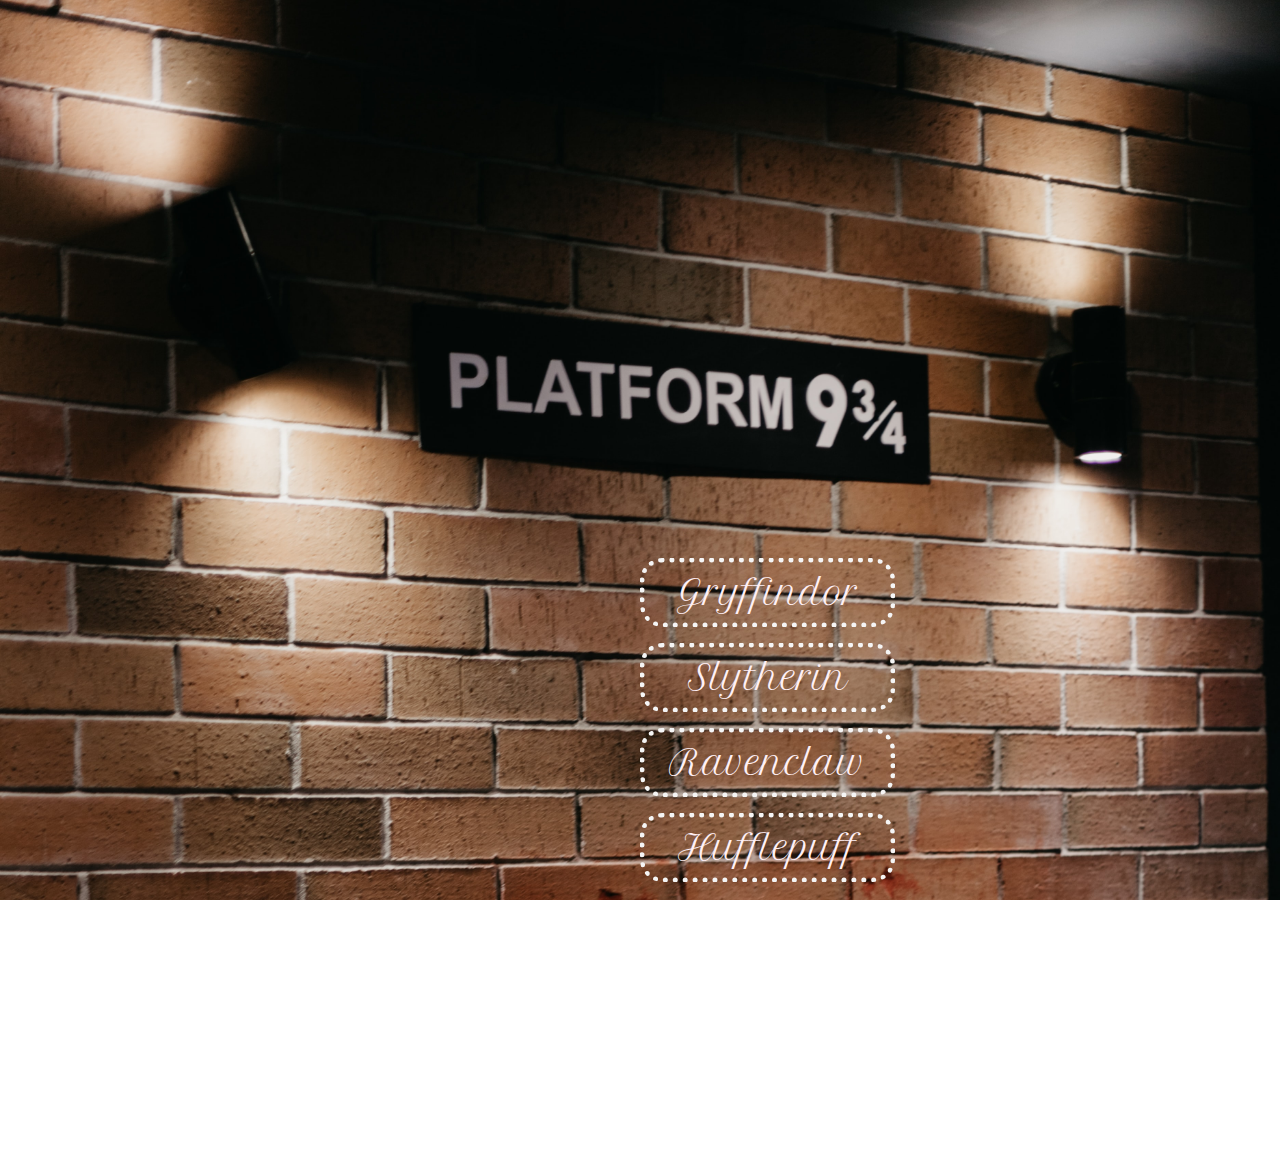
==== index.html @ a3bdd31c "First Commit" ====
<html lang="en">
<head>
    <meta charset="UTF-8">
    <meta name="viewport" content="width=device-width, initial-scale=1.0">
    <title>Day 3</title>
    <link rel="stylesheet" href="./css/style.css">
    <!-- <link rel="shortcut icon" href="../Images/Wolfz.png" type="image/x-icon"> -->
</head>
<body>
    <div class="container-box">
        <div class="gryffindor house">
            <a href="#">Gryffindor</a>
        </div>
        <div class="slytherin house">
            <a href="#">Slytherin</a>
        </div>
        <div class="ravenclaw house">
            <a href="#">Ravenclaw</a>
        </div>
        <div class="huffelpuff house">
            <a href="#">Hufflepuff</a>
        </div>
    </div>
</body>
</html>
---- css/style.css ----
@import url('https://fonts.googleapis.com/css2?family=Petit+Formal+Script&display=swap');

*{
    margin: 0;
    padding: 0;
}
body{
    background-image: url(../Images/emrecan-arik-8Q91Wh2K3oY-unsplash.jpg);
    background-attachment: fixed;
    background-size: cover;
    max-width: 414px;
    max-height: 736px;
    overflow: hidden;
}
.container-box{
    display: flex;
    justify-content: center;
    align-content: center;
    flex-direction: column;
    position: absolute;
    width: 100%;
    height: 100%;
    left: 50%;
    top: 30%;
}
.house{
    color: lavenderblush;
    font-family: 'Petit Formal Script', cursive;
    padding: 9px 0;
    margin: 8px 0;
    border: 5px dotted whitesmoke;
    border-radius: 22px;
    width: 245px;
    text-align: center;
    font-size: 33px;
    font-weight: normal;

}
.house a{
    text-decoration: none;
    color: lavenderblush;
    transition: ease 0.7s;
}
.house:hover{
    background-color: slategray;
}
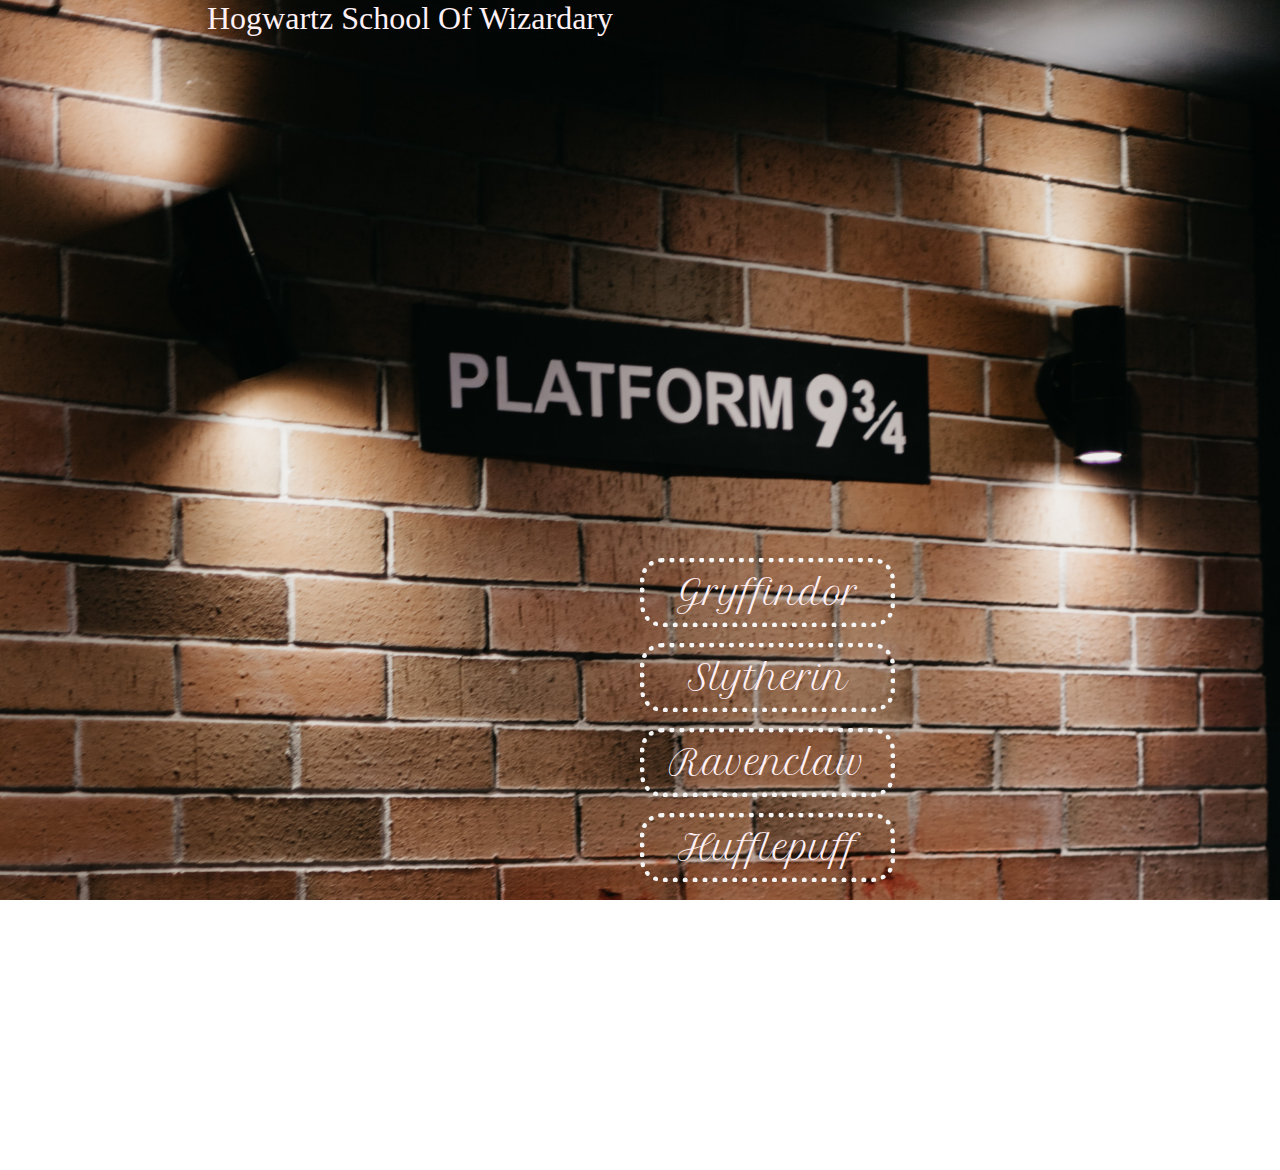
==== commit e18df524: "second commit" ====
--- a/index.html
+++ b/index.html
@@ -7,6 +7,9 @@
     <!-- <link rel="shortcut icon" href="../Images/Wolfz.png" type="image/x-icon"> -->
 </head>
 <body>
+    <div class="title">
+        Hogwartz School Of Wizardary
+    </div>
     <div class="container-box">
         <div class="gryffindor house">
             <a href="#">Gryffindor</a>
--- a/css/style.css
+++ b/css/style.css
@@ -44,3 +44,11 @@
 .house:hover{
     background-color: slategray;
 }
+.title{
+    position: relative;
+    left: 50%;
+    color: lavenderblush;
+    font-size: 32px;
+    
+
+}
